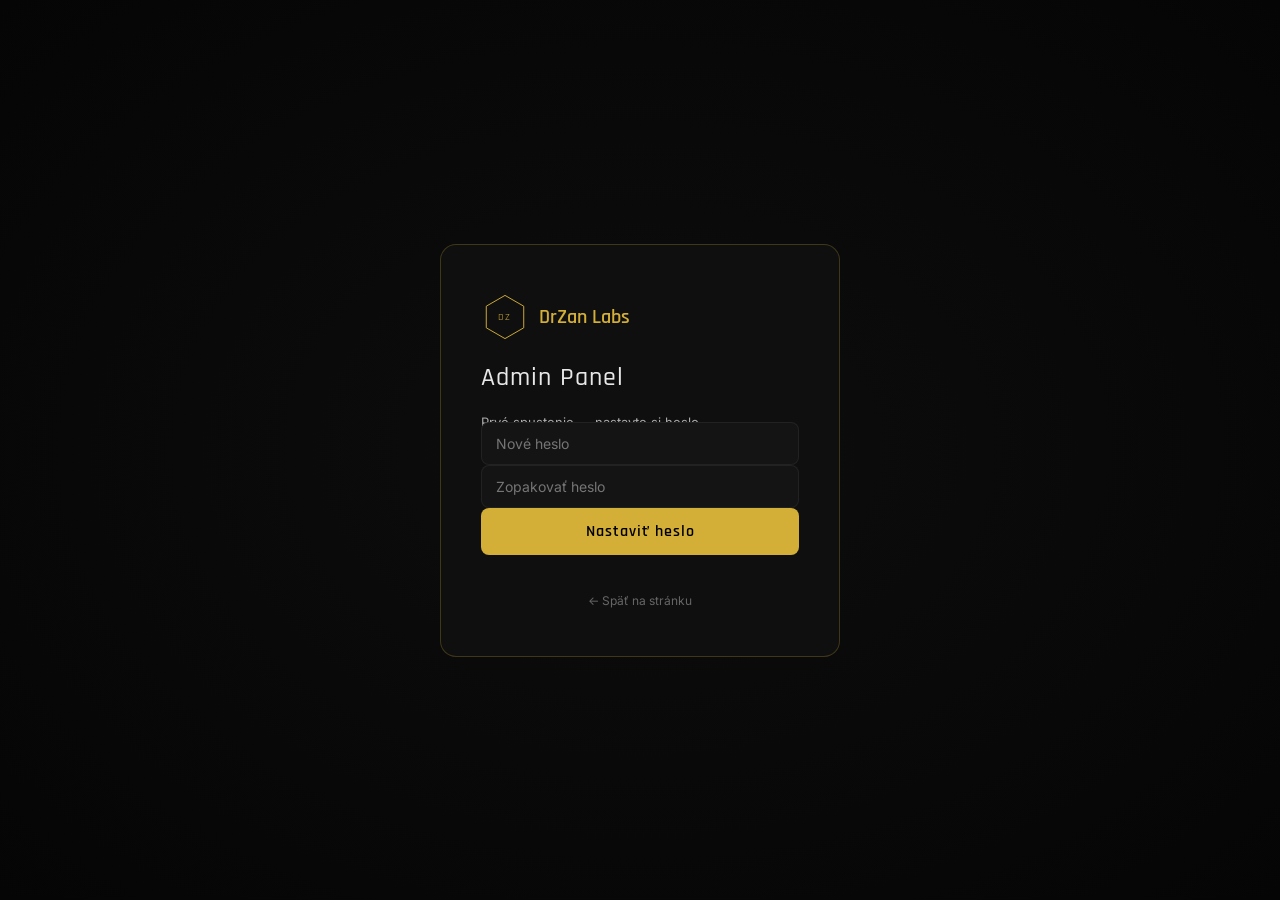
==== admin.html @ 5cfa46af "Add password-protected admin panel for content management - admin.html: full CMS panel with login/se" ====
<!DOCTYPE html>
<html lang="sk">
<head>
    <meta charset="UTF-8">
    <meta name="viewport" content="width=device-width, initial-scale=1.0">
    <title>DrZan Labs — Admin</title>
    <link rel="preconnect" href="https://fonts.googleapis.com">
    <link href="https://fonts.googleapis.com/css2?family=Rajdhani:wght@400;500;600&family=Inter:wght@400;500&display=swap" rel="stylesheet">
    <link rel="stylesheet" href="admin.css">
</head>
<body>

<!-- LOGIN SCREEN -->
<div id="login-screen">
    <div class="login-card">
        <div class="login-logo">
            <svg viewBox="0 0 200 200" width="48" height="48">
                <polygon points="100,10 178,55 178,145 100,190 22,145 22,55" fill="none" stroke="#d4af37" stroke-width="4"/>
                <text x="100" y="112" text-anchor="middle" font-family="Rajdhani" font-weight="400" font-size="42" letter-spacing="6" fill="#d4af37">DZ</text>
            </svg>
            <span>DrZan Labs</span>
        </div>
        <h1>Admin Panel</h1>

        <div id="setup-view" style="display:none">
            <p class="login-hint">Prvé spustenie — nastavte si heslo.</p>
            <div class="form-group">
                <input type="password" id="setup-pw" placeholder="Nové heslo" autocomplete="new-password">
            </div>
            <div class="form-group">
                <input type="password" id="setup-pw2" placeholder="Zopakovať heslo" autocomplete="new-password">
            </div>
            <button class="btn-login" id="setup-btn">Nastaviť heslo</button>
            <p class="login-error" id="setup-error"></p>
        </div>

        <div id="login-view">
            <div class="form-group">
                <input type="password" id="login-pw" placeholder="Heslo" autocomplete="current-password">
            </div>
            <button class="btn-login" id="login-btn">Prihlásiť sa</button>
            <p class="login-error" id="login-error"></p>
        </div>

        <a href="index.html" class="back-link">← Späť na stránku</a>
    </div>
</div>

<!-- ADMIN PANEL -->
<div id="admin-panel" style="display:none">
    <header class="admin-header">
        <div class="admin-brand">
            <svg viewBox="0 0 200 200" width="28" height="28">
                <polygon points="100,10 178,55 178,145 100,190 22,145 22,55" fill="none" stroke="#d4af37" stroke-width="5"/>
                <text x="100" y="112" text-anchor="middle" font-family="Rajdhani" font-weight="400" font-size="42" letter-spacing="6" fill="#d4af37">DZ</text>
            </svg>
            <span>Admin Panel</span>
        </div>
        <div class="admin-lang-switch">
            <button class="lang-tab active" data-lang="sk">🇸🇰 SK</button>
            <button class="lang-tab" data-lang="en">🇬🇧 EN</button>
        </div>
        <div class="admin-actions">
            <span class="save-status" id="save-status"></span>
            <button class="btn-save" id="save-all-btn">💾 Uložiť všetko</button>
            <button class="btn-secondary" id="preview-btn">🌐 Zobraziť stránku</button>
            <button class="btn-danger" id="logout-btn">Odhlásiť</button>
        </div>
    </header>

    <div class="admin-layout">
        <nav class="admin-sidebar" id="admin-sidebar">
            <div class="sidebar-section-label">Obsah</div>
        </nav>
        <main class="admin-main" id="admin-main">
            <!-- generated by admin.js -->
        </main>
    </div>
</div>

<script src="admin.js"></script>
</body>
</html>
---- admin.css ----
/* =============================================
   DrZan Labs — Admin Panel Styles
   ============================================= */

*, *::before, *::after { box-sizing: border-box; margin: 0; padding: 0; }

:root {
    --bg: #080808;
    --bg2: #0f0f0f;
    --bg3: #141414;
    --bg4: #1a1a1a;
    --border: rgba(255,255,255,0.06);
    --border-gold: rgba(212,175,55,0.25);
    --gold: #d4af37;
    --gold-light: #f0d060;
    --text: #e8e8e8;
    --text-dim: #aaa;
    --text-muted: #666;
    --red: #e05555;
    --green: #4caf70;
    --radius: 8px;
    --font: 'Inter', system-ui, sans-serif;
    --font-head: 'Rajdhani', sans-serif;
}

html, body { height: 100%; background: var(--bg); color: var(--text); font-family: var(--font); font-size: 14px; }

/* ---- LOGIN ---- */
#login-screen {
    min-height: 100vh;
    display: flex;
    align-items: center;
    justify-content: center;
    background: radial-gradient(ellipse at center, #0d0d0d 0%, #050505 100%);
}

.login-card {
    width: 100%;
    max-width: 400px;
    padding: 48px 40px;
    background: var(--bg2);
    border: 1px solid var(--border-gold);
    border-radius: 16px;
    display: flex;
    flex-direction: column;
    gap: 20px;
}

.login-logo {
    display: flex;
    align-items: center;
    gap: 10px;
    font-family: var(--font-head);
    font-size: 20px;
    font-weight: 600;
    color: var(--gold);
}

.login-card h1 {
    font-family: var(--font-head);
    font-size: 26px;
    font-weight: 500;
    color: var(--text);
    letter-spacing: 1px;
}

.login-hint {
    font-size: 13px;
    color: var(--text-dim);
    margin-bottom: -8px;
}

.login-card .form-group { display: flex; flex-direction: column; }

.login-card input {
    background: var(--bg3);
    border: 1px solid var(--border);
    border-radius: var(--radius);
    padding: 12px 14px;
    color: var(--text);
    font-size: 14px;
    font-family: var(--font);
    outline: none;
    transition: border-color 0.2s;
}
.login-card input:focus { border-color: var(--gold); }

.btn-login {
    width: 100%;
    padding: 13px;
    background: var(--gold);
    color: #000;
    border: none;
    border-radius: var(--radius);
    font-family: var(--font-head);
    font-size: 16px;
    font-weight: 600;
    letter-spacing: 1px;
    cursor: pointer;
    transition: background 0.2s, transform 0.1s;
}
.btn-login:hover { background: var(--gold-light); }
.btn-login:active { transform: scale(0.98); }

.login-error { color: var(--red); font-size: 12px; min-height: 18px; text-align: center; }

.back-link { color: var(--text-muted); font-size: 12px; text-decoration: none; text-align: center; }
.back-link:hover { color: var(--gold); }

/* ---- ADMIN LAYOUT ---- */
#admin-panel { height: 100vh; display: flex; flex-direction: column; }

.admin-header {
    height: 56px;
    flex-shrink: 0;
    background: var(--bg2);
    border-bottom: 1px solid var(--border);
    display: flex;
    align-items: center;
    padding: 0 20px;
    gap: 16px;
    position: sticky;
    top: 0;
    z-index: 100;
}

.admin-brand {
    display: flex;
    align-items: center;
    gap: 8px;
    font-family: var(--font-head);
    font-size: 16px;
    font-weight: 600;
    color: var(--gold);
    white-space: nowrap;
}

.admin-lang-switch {
    display: flex;
    gap: 4px;
    background: var(--bg3);
    border: 1px solid var(--border);
    border-radius: 6px;
    padding: 3px;
    margin-left: auto;
}

.lang-tab {
    padding: 5px 14px;
    border: none;
    border-radius: 4px;
    background: transparent;
    color: var(--text-muted);
    font-size: 12px;
    font-weight: 500;
    cursor: pointer;
    transition: all 0.2s;
}
.lang-tab.active { background: var(--gold); color: #000; }
.lang-tab:not(.active):hover { color: var(--text); }

.admin-actions {
    display: flex;
    align-items: center;
    gap: 10px;
}

.save-status {
    font-size: 12px;
    color: var(--green);
    opacity: 0;
    transition: opacity 0.3s;
    white-space: nowrap;
}
.save-status.visible { opacity: 1; }

.btn-save {
    padding: 7px 16px;
    background: var(--gold);
    color: #000;
    border: none;
    border-radius: 6px;
    font-family: var(--font-head);
    font-size: 14px;
    font-weight: 600;
    cursor: pointer;
    transition: background 0.2s;
}
.btn-save:hover { background: var(--gold-light); }

.btn-secondary {
    padding: 7px 14px;
    background: transparent;
    color: var(--text-dim);
    border: 1px solid var(--border);
    border-radius: 6px;
    font-size: 13px;
    cursor: pointer;
    transition: all 0.2s;
    text-decoration: none;
    display: inline-flex;
    align-items: center;
}
.btn-secondary:hover { border-color: var(--gold); color: var(--gold); }

.btn-danger {
    padding: 7px 14px;
    background: transparent;
    color: var(--text-muted);
    border: 1px solid var(--border);
    border-radius: 6px;
    font-size: 13px;
    cursor: pointer;
    transition: all 0.2s;
}
.btn-danger:hover { border-color: var(--red); color: var(--red); }

.admin-layout {
    flex: 1;
    display: flex;
    overflow: hidden;
}

/* ---- SIDEBAR ---- */
.admin-sidebar {
    width: 220px;
    flex-shrink: 0;
    background: var(--bg2);
    border-right: 1px solid var(--border);
    overflow-y: auto;
    padding: 16px 0;
}

.sidebar-section-label {
    font-size: 10px;
    font-weight: 600;
    letter-spacing: 1.5px;
    text-transform: uppercase;
    color: var(--text-muted);
    padding: 0 16px 8px;
}

.sidebar-link {
    display: block;
    padding: 9px 16px;
    color: var(--text-dim);
    text-decoration: none;
    font-size: 13px;
    border-left: 2px solid transparent;
    transition: all 0.15s;
    cursor: pointer;
}
.sidebar-link:hover { color: var(--text); background: var(--bg3); }
.sidebar-link.active { color: var(--gold); border-left-color: var(--gold); background: rgba(212,175,55,0.05); }

.sidebar-link .link-icon { margin-right: 8px; }

/* ---- MAIN CONTENT ---- */
.admin-main {
    flex: 1;
    overflow-y: auto;
    padding: 24px 32px;
    background: var(--bg);
}

/* ---- SECTION ---- */
.admin-section {
    display: none;
    max-width: 760px;
}
.admin-section.visible { display: block; }

.section-title {
    font-family: var(--font-head);
    font-size: 22px;
    font-weight: 600;
    color: var(--text);
    margin-bottom: 6px;
    letter-spacing: 0.5px;
}

.section-desc {
    font-size: 13px;
    color: var(--text-muted);
    margin-bottom: 28px;
}

.section-divider {
    border: none;
    border-top: 1px solid var(--border);
    margin: 28px 0;
}

.subsection-title {
    font-family: var(--font-head);
    font-size: 15px;
    font-weight: 600;
    color: var(--gold);
    margin-bottom: 16px;
    padding-bottom: 8px;
    border-bottom: 1px solid var(--border-gold);
    letter-spacing: 0.3px;
}

/* ---- FIELD GROUP ---- */
.field-group {
    margin-bottom: 18px;
}

.field-label {
    display: block;
    font-size: 12px;
    font-weight: 500;
    color: var(--text-dim);
    margin-bottom: 6px;
    letter-spacing: 0.3px;
}

.field-label .html-tag {
    font-size: 10px;
    color: var(--gold);
    opacity: 0.7;
    margin-left: 6px;
    font-weight: 400;
}

.field-input,
.field-textarea {
    width: 100%;
    background: var(--bg3);
    border: 1px solid var(--border);
    border-radius: var(--radius);
    padding: 10px 12px;
    color: var(--text);
    font-size: 13px;
    font-family: var(--font);
    outline: none;
    transition: border-color 0.2s, background 0.2s;
    resize: vertical;
}

.field-input:focus,
.field-textarea:focus {
    border-color: rgba(212,175,55,0.4);
    background: var(--bg4);
}

.field-input.changed,
.field-textarea.changed {
    border-color: rgba(212,175,55,0.3);
}

.field-textarea { min-height: 80px; line-height: 1.6; }

.field-row {
    display: grid;
    grid-template-columns: 1fr 1fr;
    gap: 16px;
}

/* ---- PRICE FIELD ---- */
.price-group {
    display: grid;
    grid-template-columns: 1fr auto;
    gap: 12px;
    align-items: end;
    background: var(--bg3);
    border: 1px solid var(--border);
    border-radius: var(--radius);
    padding: 12px 14px;
    margin-bottom: 10px;
}

.price-group .price-desc {
    font-size: 13px;
    color: var(--text-dim);
    align-self: center;
}

.price-group .field-input {
    width: 100px;
    text-align: right;
    font-weight: 600;
    color: var(--gold);
    background: var(--bg4);
    margin: 0;
}

/* ---- RESET BUTTON ---- */
.reset-btn {
    display: inline-flex;
    align-items: center;
    gap: 6px;
    padding: 6px 12px;
    background: transparent;
    border: 1px solid var(--border);
    border-radius: 6px;
    color: var(--text-muted);
    font-size: 12px;
    cursor: pointer;
    transition: all 0.2s;
    margin-top: 8px;
}
.reset-btn:hover { border-color: var(--red); color: var(--red); }

/* ---- SCROLLBAR ---- */
::-webkit-scrollbar { width: 6px; }
::-webkit-scrollbar-track { background: var(--bg2); }
::-webkit-scrollbar-thumb { background: #333; border-radius: 3px; }
::-webkit-scrollbar-thumb:hover { background: #444; }

/* ---- RESPONSIVE ---- */
@media (max-width: 768px) {
    .admin-sidebar { display: none; }
    .admin-main { padding: 16px; }
    .admin-header { gap: 8px; }
    .admin-brand span { display: none; }
    .btn-save { font-size: 12px; padding: 6px 10px; }
    .field-row { grid-template-columns: 1fr; }
}
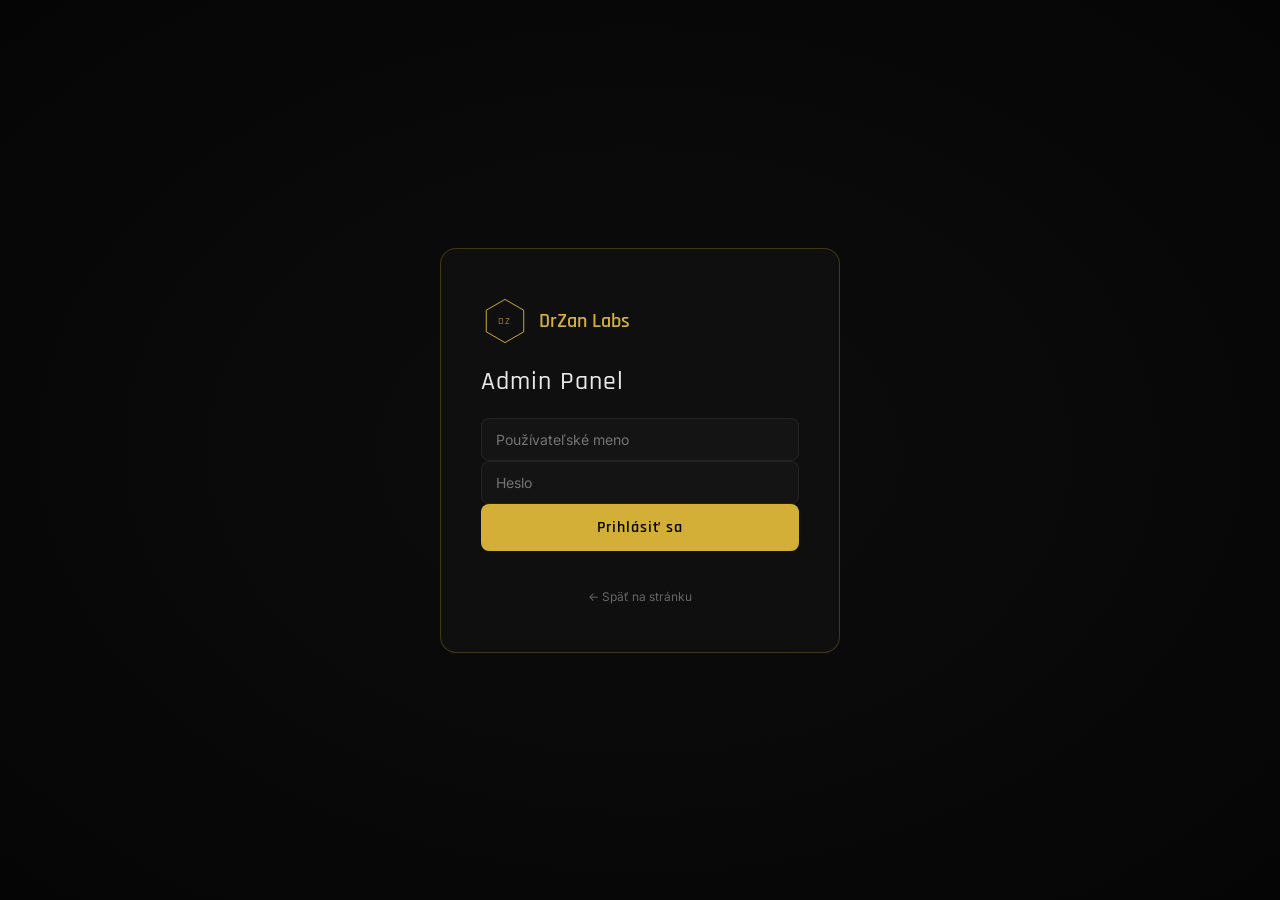
==== commit 93b3eb07: "Add admin login with username field, default credentials domin/domin Auto-initializes domin/domin on" ====
--- a/admin.html
+++ b/admin.html
@@ -35,6 +35,9 @@
         </div>
 
         <div id="login-view">
+            <div class="form-group">
+                <input type="text" id="login-user" placeholder="Používateľské meno" autocomplete="username">
+            </div>
             <div class="form-group">
                 <input type="password" id="login-pw" placeholder="Heslo" autocomplete="current-password">
             </div>
